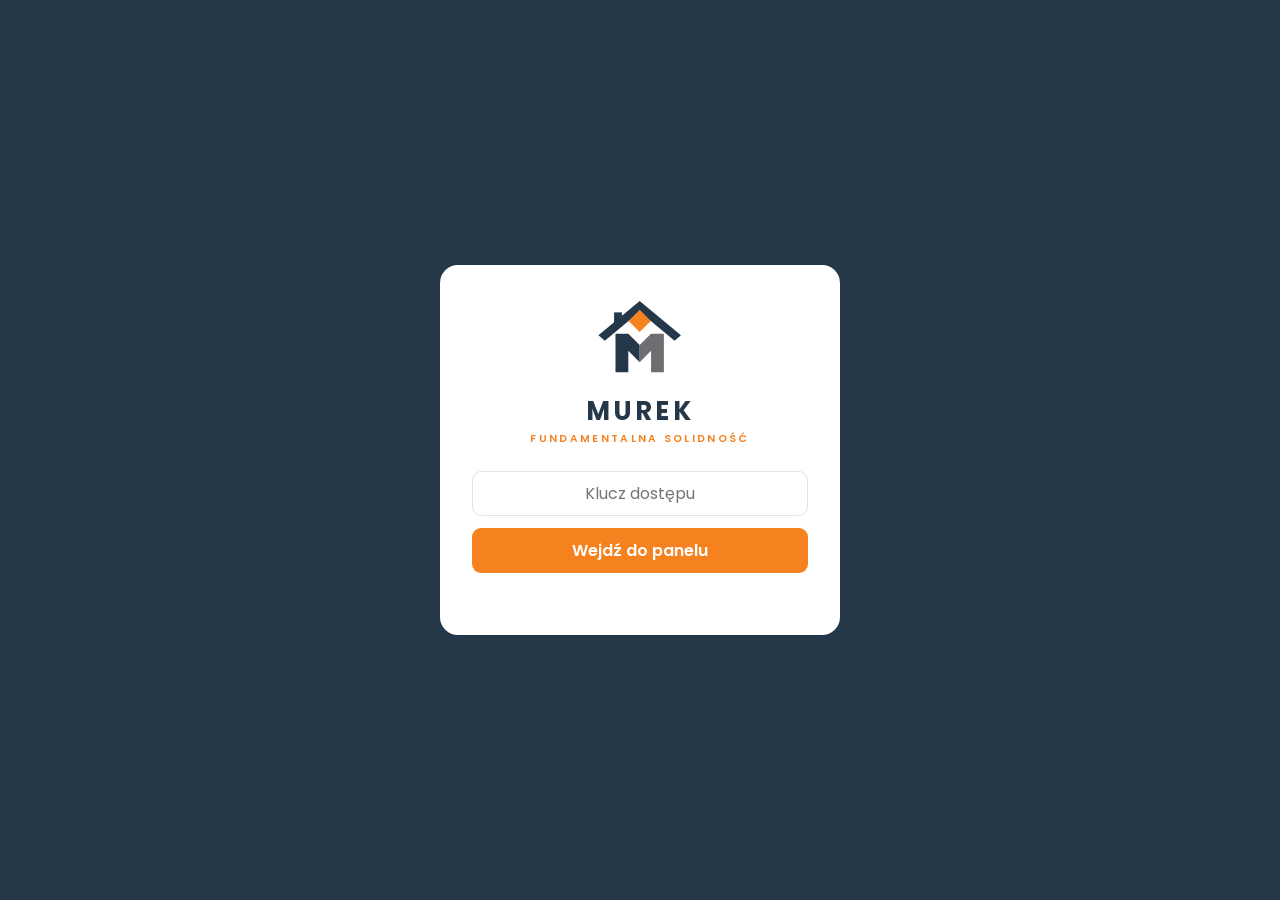
==== murek/index.html @ 8b6d5119 "MUREK: frontend na Cloudflare Pages, funkcja Supabase jako czyste API Domena *.supabase.co wymusza c" ====
<!doctype html>
<html lang="pl">
<head>
<meta charset="utf-8">
<meta name="viewport" content="width=device-width, initial-scale=1">
<meta name="robots" content="noindex">
<title>MUREK — koszty budowy</title>
<link rel="preconnect" href="https://fonts.googleapis.com">
<link rel="preconnect" href="https://fonts.gstatic.com" crossorigin>
<link href="https://fonts.googleapis.com/css2?family=Poppins:wght@400;500;600;700&display=swap" rel="stylesheet">
<style>
:root{
  --navy:#25384a; --navy2:#31495f; --orange:#f5821f; --orange-d:#d96d10;
  --gray:#6d6e71; --bg:#eff3f6; --card:#ffffff; --line:#dde5ec;
  --text:#1e2c39; --muted:#64748b; --green:#1d8a56; --red:#c0392b;
}
*{box-sizing:border-box;margin:0;padding:0}
body{
  font-family:'Poppins','Segoe UI',system-ui,-apple-system,sans-serif;
  background:var(--bg); color:var(--text); min-height:100vh;
}
header.top{
  background:var(--navy); color:#fff; padding:14px 20px;
  display:flex; align-items:center; gap:16px; flex-wrap:wrap;
}
.brand{display:flex; align-items:center; gap:12px}
.brand .logo{height:46px; width:auto; --navy:#fff; --gray:#b9c4cd; --orange:#f5821f}
.brand-t{display:flex; flex-direction:column; line-height:1.15}
.brand-t strong{font-size:1.35rem; letter-spacing:.14em}
.brand-t span{font-size:.6rem; letter-spacing:.22em; color:var(--orange); font-weight:600}
.top-actions{margin-left:auto; display:flex; gap:8px; align-items:center; flex-wrap:wrap}
main{max-width:1100px; margin:0 auto; padding:20px 16px 60px}
.cards{display:grid; grid-template-columns:repeat(auto-fit,minmax(230px,1fr)); gap:14px; margin-bottom:22px}
.card{
  background:var(--card); border:1px solid var(--line); border-radius:14px;
  padding:16px 18px; box-shadow:0 1px 3px rgba(30,44,57,.06);
}
.card h3{font-size:.72rem; text-transform:uppercase; letter-spacing:.1em; color:var(--muted); font-weight:600; margin-bottom:6px}
.card .big{font-size:1.55rem; font-weight:700; color:var(--navy)}
.card .sub{font-size:.78rem; color:var(--muted); margin-top:4px}
.card.accent{border-top:4px solid var(--orange)}
.card.balance-pos .big{color:var(--green)}
.card.balance-neg .big{color:var(--red)}
section.panel{
  background:var(--card); border:1px solid var(--line); border-radius:14px;
  padding:18px; margin-bottom:22px; box-shadow:0 1px 3px rgba(30,44,57,.06);
}
.panel-head{display:flex; align-items:center; gap:10px; margin-bottom:14px; flex-wrap:wrap}
.panel-head h2{font-size:1.05rem; color:var(--navy)}
.panel-head .spacer{flex:1}
form.row{display:flex; gap:10px; flex-wrap:wrap; align-items:flex-end; margin-bottom:14px}
.field{display:flex; flex-direction:column; gap:4px}
.field label{font-size:.7rem; text-transform:uppercase; letter-spacing:.08em; color:var(--muted); font-weight:600}
input,select{
  font:inherit; padding:9px 11px; border:1px solid var(--line); border-radius:9px;
  background:#fff; color:var(--text); min-width:0;
}
input:focus,select:focus{outline:2px solid var(--orange); outline-offset:0; border-color:var(--orange)}
button{
  font:inherit; font-weight:600; border:none; border-radius:9px; cursor:pointer;
  padding:10px 16px; background:var(--orange); color:#fff;
}
button:hover{background:var(--orange-d)}
button.ghost{background:transparent; color:#fff; border:1px solid rgba(255,255,255,.35); font-weight:500}
button.ghost:hover{background:rgba(255,255,255,.12)}
button.soft{background:#eef2f6; color:var(--navy)}
button.soft:hover{background:#e2e9ef}
button.danger{background:transparent; color:var(--red); padding:4px 8px; font-size:1rem}
button.danger:hover{background:#fdecea}
button.icon{background:transparent; color:var(--navy2); padding:4px 8px; font-size:1rem}
button.icon:hover{background:#eef2f6}
td.acts{white-space:nowrap; text-align:right}
.table-wrap{overflow-x:auto}
table{width:100%; border-collapse:collapse; font-size:.88rem}
th{
  text-align:left; font-size:.68rem; text-transform:uppercase; letter-spacing:.08em;
  color:var(--muted); padding:8px 10px; border-bottom:2px solid var(--line); white-space:nowrap;
}
td{padding:9px 10px; border-bottom:1px solid var(--line); vertical-align:top}
td.num,th.num{text-align:right; white-space:nowrap; font-variant-numeric:tabular-nums}
tr.sum td{font-weight:700; color:var(--navy); border-top:2px solid var(--navy); border-bottom:none; background:#f6f8fa}
.pill{display:inline-block; font-size:.7rem; font-weight:600; padding:2px 9px; border-radius:99px; background:#eef2f6; color:var(--navy2); white-space:nowrap}
.muted{color:var(--muted)}
.empty{padding:18px; text-align:center; color:var(--muted); font-size:.9rem}
.preview{font-size:.78rem; color:var(--muted); width:100%}
.preview b{color:var(--navy)}
dialog{
  border:none; border-radius:14px; padding:22px; max-width:440px; width:92vw;
  box-shadow:0 10px 40px rgba(0,0,0,.25);
}
dialog::backdrop{background:rgba(30,44,57,.5)}
dialog h3{color:var(--navy); margin-bottom:14px}
dialog .field{margin-bottom:12px}
dialog input{width:100%}
dialog .actions{display:flex; gap:8px; justify-content:flex-end; margin-top:16px}
.linkbox{
  background:#f6f8fa; border:1px dashed var(--line); border-radius:9px;
  padding:10px; font-size:.78rem; word-break:break-all; margin-bottom:10px;
}
.login-wrap{min-height:100vh; display:flex; align-items:center; justify-content:center; background:var(--navy); padding:16px}
.login-card{background:#fff; border-radius:18px; padding:36px 32px; max-width:400px; width:100%; text-align:center}
.login-card .logo{height:74px; margin-bottom:10px}
.login-card h1{color:var(--navy); letter-spacing:.14em; font-size:1.6rem}
.login-card .tag{color:var(--orange); font-size:.66rem; letter-spacing:.22em; font-weight:600; margin-bottom:24px}
.login-card input{width:100%; margin-bottom:12px; text-align:center}
.login-card button{width:100%}
.err{color:var(--red); font-size:.82rem; margin-top:10px; min-height:1.2em}
footer.foot{
  text-align:center; color:var(--muted); font-size:.75rem; padding:24px 16px;
}
footer.foot b{color:var(--navy); letter-spacing:.1em}
.sitebar{display:flex; align-items:center; gap:12px; margin-bottom:16px; flex-wrap:wrap}
.sitebar h2{font-size:1.15rem; color:var(--navy)}
.sitebar .muted{font-size:.85rem}
.status-pill{font-size:.72rem; font-weight:600; padding:3px 12px; border-radius:99px; white-space:nowrap}
.st-active{background:#fdeedd; color:#b35c0a}
.st-done{background:#e2f4ea; color:#1d8a56}
.st-archived{background:#e8ecf0; color:#64748b}
@media print{
  header.top{background:#fff; color:var(--navy)}
  .brand .logo{--navy:#25384a; --gray:#6d6e71}
  .brand-t strong{color:var(--navy)}
  button,.top-actions select{display:none !important}
  body{background:#fff}
  .card,section.panel{box-shadow:none}
}
@media (max-width:640px){
  form.row .field{flex:1 1 45%}
  form.row button{flex:1 1 100%}
  .brand-t strong{font-size:1.1rem}
}
</style>
</head>
<body>

<div id="loginView" class="login-wrap">
  <div class="login-card">
    <svg class="logo" style="--navy:#25384a;--gray:#6d6e71;--orange:#f5821f" viewBox="0 0 120 104" aria-hidden="true">
      <rect x="24" y="16" width="11" height="20" fill="var(--navy)"/>
      <path d="M60 0 L118 48 L109 56 L60 15 L11 56 L2 48 Z" fill="var(--navy)"/>
      <rect x="49" y="17" width="22" height="22" transform="rotate(45 60 28)" fill="var(--orange)"/>
      <path d="M26 46 H44 L60 62 V86 L44 70 V100 H26 Z" fill="var(--navy)"/>
      <path d="M94 46 H76 L60 62 V86 L76 70 V100 H94 Z" fill="var(--gray)"/>
    </svg>
    <h1>MUREK</h1>
    <div class="tag">FUNDAMENTALNA SOLIDNOŚĆ</div>
    <input id="keyInput" type="password" placeholder="Klucz dostępu" autocomplete="current-password">
    <button id="loginBtn">Wejdź do panelu</button>
    <div id="loginErr" class="err"></div>
  </div>
</div>

<div id="appView" style="display:none">
  <header class="top">
    <div class="brand">
      <svg class="logo" viewBox="0 0 120 104" aria-hidden="true">
        <rect x="24" y="16" width="11" height="20" fill="var(--navy)"/>
        <path d="M60 0 L118 48 L109 56 L60 15 L11 56 L2 48 Z" fill="var(--navy)"/>
        <rect x="49" y="17" width="22" height="22" transform="rotate(45 60 28)" fill="var(--orange)"/>
        <path d="M26 46 H44 L60 62 V86 L44 70 V100 H26 Z" fill="var(--navy)"/>
        <path d="M94 46 H76 L60 62 V86 L76 70 V100 H94 Z" fill="var(--gray)"/>
      </svg>
      <div class="brand-t">
        <strong>MUREK</strong>
        <span>FUNDAMENTALNA SOLIDNOŚĆ</span>
      </div>
    </div>
    <div class="top-actions">
      <select id="siteSelect" title="Wybierz budowę"></select>
      <button class="ghost" id="newSiteBtn">+ Nowa budowa</button>
      <button class="ghost" id="shareBtn">Link dla klienta</button>
      <button class="ghost" id="pdfBtn">Eksport PDF</button>
      <button class="ghost" id="siteCfgBtn">Ustawienia</button>
      <button class="ghost" id="logoutBtn">Wyloguj</button>
    </div>
  </header>

  <main>
    <div class="sitebar">
      <h2 id="siteNameLbl"></h2>
      <span id="statusPill" class="status-pill"></span>
      <span id="siteClientLbl" class="muted"></span>
    </div>
    <div class="cards">
      <div class="card accent">
        <h3>Suma zaliczek</h3>
        <div class="big" id="cAdv">—</div>
        <div class="sub" id="cAdvSub"></div>
      </div>
      <div class="card">
        <h3>Wydatki brutto</h3>
        <div class="big" id="cGross">—</div>
        <div class="sub" id="cGrossSub"></div>
      </div>
      <div class="card" id="cBalCard">
        <h3>Saldo (zaliczki − wydatki)</h3>
        <div class="big" id="cBal">—</div>
        <div class="sub" id="cBalSub"></div>
      </div>
    </div>

    <section class="panel">
      <div class="panel-head">
        <h2>Zaliczki od klienta</h2>
        <div class="spacer"></div>
        <button class="soft" id="csvAdvBtn">Eksport CSV</button>
      </div>
      <form class="row" id="advForm">
        <div class="field"><label>Data</label><input type="date" id="advDate"></div>
        <div class="field" style="flex:1;min-width:170px"><label>Od kogo / notatka</label><input type="text" id="advNote" placeholder="np. zaliczka gotówką"></div>
        <div class="field"><label>Kwota (zł)</label><input type="text" id="advAmount" inputmode="decimal" placeholder="0,00" required></div>
        <button type="submit">+ Dodaj zaliczkę</button>
      </form>
      <div class="table-wrap"><table id="advTable"></table></div>
    </section>

    <section class="panel">
      <div class="panel-head">
        <h2>Wydatki</h2>
        <div class="spacer"></div>
        <button class="soft" id="csvExpBtn">Eksport CSV</button>
      </div>
      <form class="row" id="expForm">
        <div class="field"><label>Data</label><input type="date" id="expDate"></div>
        <div class="field" style="flex:2;min-width:190px"><label>Opis (na co)</label><input type="text" id="expDesc" placeholder="np. cement 25 worków" required></div>
        <div class="field"><label>Kategoria</label>
          <select id="expCat">
            <option>Materiały</option><option>Robocizna</option><option>Sprzęt</option>
            <option>Transport</option><option>Opłaty</option><option>Inne</option>
          </select>
        </div>
        <div class="field"><label>VAT</label>
          <select id="expVat"><option value="23">23%</option><option value="8">8%</option><option value="0">0%</option></select>
        </div>
        <div class="field"><label>Kwota brutto (zł)</label><input type="text" id="expGross" inputmode="decimal" placeholder="0,00" required></div>
        <button type="submit">+ Dodaj wydatek</button>
        <div class="preview" id="expPreview"></div>
      </form>
      <div class="table-wrap"><table id="expTable"></table></div>
    </section>
  </main>

  <footer class="foot"><b>MUREK</b> — Fundamentalna solidność</footer>
</div>

<dialog id="siteDialog">
  <h3>Nowa budowa</h3>
  <div class="field"><label>Nazwa budowy</label><input type="text" id="siteName" placeholder="np. Dom — ul. Polna 5"></div>
  <div class="field"><label>Klient (opcjonalnie)</label><input type="text" id="siteClient" placeholder="np. Jan Kowalski"></div>
  <div class="actions">
    <button class="soft" id="siteCancel">Anuluj</button>
    <button id="siteSave">Zapisz</button>
  </div>
</dialog>

<dialog id="cfgDialog">
  <h3>Ustawienia budowy</h3>
  <div class="field"><label>Nazwa budowy</label><input type="text" id="cfgName"></div>
  <div class="field"><label>Klient</label><input type="text" id="cfgClient"></div>
  <div class="field"><label>Status</label>
    <select id="cfgStatus" style="width:100%">
      <option value="active">W trakcie</option>
      <option value="done">Zakończona</option>
      <option value="archived">Archiwum</option>
    </select>
  </div>
  <div class="actions" style="justify-content:space-between">
    <button class="soft" style="color:var(--red)" id="cfgDelete">Usuń budowę</button>
    <span>
      <button class="soft" id="cfgCancel">Anuluj</button>
      <button id="cfgSave">Zapisz</button>
    </span>
  </div>
</dialog>

<dialog id="expEditDialog">
  <h3>Edytuj wydatek</h3>
  <div class="field"><label>Data</label><input type="date" id="expEditDate"></div>
  <div class="field"><label>Opis (na co)</label><input type="text" id="expEditDesc"></div>
  <div class="field"><label>Kategoria</label>
    <select id="expEditCat" style="width:100%">
      <option>Materiały</option><option>Robocizna</option><option>Sprzęt</option>
      <option>Transport</option><option>Opłaty</option><option>Inne</option>
    </select>
  </div>
  <div class="field"><label>VAT</label>
    <select id="expEditVat" style="width:100%"><option value="23">23%</option><option value="8">8%</option><option value="0">0%</option></select>
  </div>
  <div class="field"><label>Kwota brutto (zł)</label><input type="text" id="expEditGross" inputmode="decimal"></div>
  <div class="preview" id="expEditPreview"></div>
  <div class="actions">
    <button class="soft" id="expEditCancel">Anuluj</button>
    <button id="expEditSave">Zapisz zmiany</button>
  </div>
</dialog>

<dialog id="advEditDialog">
  <h3>Edytuj zaliczkę</h3>
  <div class="field"><label>Data</label><input type="date" id="advEditDate"></div>
  <div class="field"><label>Od kogo / notatka</label><input type="text" id="advEditNote"></div>
  <div class="field"><label>Kwota (zł)</label><input type="text" id="advEditAmount" inputmode="decimal"></div>
  <div class="actions">
    <button class="soft" id="advEditCancel">Anuluj</button>
    <button id="advEditSave">Zapisz zmiany</button>
  </div>
</dialog>

<dialog id="shareDialog">
  <h3>Panel klienta</h3>
  <p class="muted" style="font-size:.85rem;margin-bottom:10px">
    Wyślij ten link klientowi. Zobaczy tylko: sumę wpłaconych zaliczek,
    ile środków wykorzystano i na co. Bez możliwości edycji.
  </p>
  <div class="linkbox" id="shareLink"></div>
  <div class="actions">
    <button class="soft" id="shareClose">Zamknij</button>
    <button id="shareCopy">Kopiuj link</button>
  </div>
</dialog>

<script>
(function(){
  "use strict";
  window.addEventListener("error", function(ev){
    var el = document.getElementById("loginErr");
    if (el && !el.textContent) el.textContent = "Błąd aplikacji: " + (ev.message || "nieznany");
  });
  var API = "https://djwbznlykqcqpvybvrtq.supabase.co/functions/v1/murek";
  var KEYSTORE = "murekAdminKey";
  var state = { key: null, sites: [], site: null, expenses: [], advances: [] };
  var STATUS_LABELS = { active: "W trakcie", done: "Zakończona", archived: "Archiwum" };

  // localStorage potrafi rzucać wyjątkiem (tryb prywatny, blokada ciasteczek) —
  // wtedy klucz trzeba wpisywać przy każdej wizycie, ale strona ma działać.
  function storeGet(k){ try { return localStorage.getItem(k); } catch(e){ return null; } }
  function storeSet(k, v){ try { localStorage.setItem(k, v); } catch(e){} }
  function storeDel(k){ try { localStorage.removeItem(k); } catch(e){} }

  function $(id){ return document.getElementById(id); }
  function esc(s){
    return String(s == null ? "" : s)
      .replace(/&/g, "&amp;").replace(/</g, "&lt;").replace(/>/g, "&gt;")
      .replace(/"/g, "&quot;");
  }
  function pln(n){
    return Number(n || 0).toLocaleString("pl-PL",
      { minimumFractionDigits: 2, maximumFractionDigits: 2 }) + " zł";
  }
  function r2(n){ return Math.round(n * 100) / 100; }
  function split(gross, rate){
    var netto = r2(gross / (1 + rate / 100));
    return { netto: netto, vat: r2(gross - netto) };
  }
  function plDate(iso){
    if (!iso) return "";
    var p = iso.split("-");
    return p[2] + "." + p[1] + "." + p[0];
  }
  function todayIso(){
    var d = new Date();
    return d.getFullYear() + "-" + String(d.getMonth()+1).padStart(2,"0") + "-" + String(d.getDate()).padStart(2,"0");
  }
  function parseAmount(s){
    var n = Number(String(s).replace(/\s/g, "").replace(",", "."));
    return isFinite(n) && n > 0 ? r2(n) : null;
  }

  function api(path, opts){
    opts = opts || {};
    opts.headers = Object.assign({ "content-type": "application/json" }, opts.headers || {});
    if (state.key) opts.headers["x-admin-key"] = state.key;
    return fetch(API + path, opts).then(function(res){
      if (res.status === 401) { logout(); throw new Error("Brak autoryzacji"); }
      return res.json().then(function(data){
        if (!res.ok) throw new Error(data.error || "Błąd");
        return data;
      });
    });
  }

  // ---------- logowanie ----------
  function showLogin(){
    $("loginView").style.display = "flex";
    $("appView").style.display = "none";
  }
  function showApp(){
    $("loginView").style.display = "none";
    $("appView").style.display = "block";
  }
  function logout(){
    state.key = null;
    storeDel(KEYSTORE);
    showLogin();
  }
  $("logoutBtn").onclick = logout;

  function tryLogin(key){
    return fetch(API + "/api/login", {
      method: "POST",
      headers: { "content-type": "application/json" },
      body: JSON.stringify({ key: key })
    }).then(function(res){ return res.ok; });
  }

  $("loginBtn").onclick = function(){
    var key = $("keyInput").value.trim();
    if (!key) return;
    $("loginErr").textContent = "";
    tryLogin(key).then(function(ok){
      if (!ok) { $("loginErr").textContent = "Nieprawidłowy klucz dostępu."; return; }
      state.key = key;
      storeSet(KEYSTORE, key);
      showApp();
      load();
    }).catch(function(){ $("loginErr").textContent = "Błąd połączenia."; });
  };
  $("keyInput").addEventListener("keydown", function(e){
    if (e.key === "Enter") $("loginBtn").click();
  });

  // ---------- ładowanie danych ----------
  function load(siteId){
    var q = siteId ? "?site_id=" + encodeURIComponent(siteId) : "";
    return api("/api/state" + q).then(function(data){
      state.sites = data.sites; state.site = data.site;
      state.expenses = data.expenses; state.advances = data.advances;
      render();
    }).catch(function(e){ console.error(e); });
  }

  // ---------- renderowanie ----------
  function totals(){
    var adv = 0, gross = 0, netto = 0, vat = 0;
    state.advances.forEach(function(a){ adv = r2(adv + Number(a.amount)); });
    state.expenses.forEach(function(x){
      var g = Number(x.gross), s = split(g, Number(x.vat_rate));
      gross = r2(gross + g); netto = r2(netto + s.netto); vat = r2(vat + s.vat);
    });
    return { adv: adv, gross: gross, netto: netto, vat: vat, bal: r2(adv - gross) };
  }

  function siteOption(s){
    var label = esc(s.name) + (s.status === "done" ? " ✓" : "");
    return '<option value="' + s.id + '"' + (state.site && s.id === state.site.id ? " selected" : "") + ">"
      + label + "</option>";
  }

  function render(){
    var sel = $("siteSelect");
    var act = state.sites.filter(function(s){ return s.status !== "archived"; });
    var arch = state.sites.filter(function(s){ return s.status === "archived"; });
    var opts = act.map(siteOption).join("");
    if (arch.length) {
      opts += '<optgroup label="Archiwum">' + arch.map(siteOption).join("") + "</optgroup>";
    }
    sel.innerHTML = opts;

    if (state.site) {
      $("siteNameLbl").textContent = state.site.name;
      var st = state.site.status || "active";
      var pill = $("statusPill");
      pill.textContent = STATUS_LABELS[st] || st;
      pill.className = "status-pill st-" + st;
      $("siteClientLbl").textContent = state.site.client_name
        ? "Klient: " + state.site.client_name : "";
    }

    var t = totals();
    $("cAdv").textContent = pln(t.adv);
    $("cAdvSub").textContent = state.advances.length
      ? "wpłat: " + state.advances.length : "brak wpłat";
    $("cGross").textContent = pln(t.gross);
    $("cGrossSub").textContent = "netto: " + pln(t.netto) + "  •  VAT: " + pln(t.vat);
    $("cBal").textContent = pln(t.bal);
    var balCard = $("cBalCard");
    balCard.className = "card " + (t.bal >= 0 ? "balance-pos" : "balance-neg");
    $("cBalSub").textContent = t.bal >= 0
      ? "zostało z zaliczek" : "wydatki przekraczają zaliczki";

    renderAdvTable();
    renderExpTable();
    updatePreview();
  }

  function renderAdvTable(){
    var tbl = $("advTable");
    if (!state.advances.length) {
      tbl.innerHTML = '<tr><td class="empty">Brak zaliczek — dodaj pierwszą powyżej.</td></tr>';
      return;
    }
    var sum = 0;
    var rows = state.advances.map(function(a){
      sum = r2(sum + Number(a.amount));
      return "<tr>"
        + "<td>" + plDate(a.received_on) + "</td>"
        + "<td>" + (a.note ? esc(a.note) : '<span class="muted">—</span>') + "</td>"
        + '<td class="num">' + pln(a.amount) + "</td>"
        + '<td class="num">' + pln(sum) + "</td>"
        + '<td class="acts"><button class="icon" data-edit-adv="' + a.id + '" title="Edytuj">✎</button>'
        + '<button class="danger" data-del-adv="' + a.id + '" title="Usuń">✕</button></td>'
        + "</tr>";
    }).join("");
    tbl.innerHTML =
      "<thead><tr><th>Data</th><th>Notatka</th>"
      + '<th class="num">Kwota</th><th class="num">Narastająco</th><th></th></tr></thead>'
      + "<tbody>" + rows
      + '<tr class="sum"><td colspan="2">SUMA ZALICZEK</td>'
      + '<td class="num">' + pln(sum) + "</td><td></td><td></td></tr>"
      + "</tbody>";
  }

  function renderExpTable(){
    var tbl = $("expTable");
    if (!state.expenses.length) {
      tbl.innerHTML = '<tr><td class="empty">Brak wydatków — dodaj pierwszy powyżej.</td></tr>';
      return;
    }
    var sg = 0, sn = 0, sv = 0, run = 0;
    var rows = state.expenses.map(function(x){
      var g = Number(x.gross), s = split(g, Number(x.vat_rate));
      sg = r2(sg + g); sn = r2(sn + s.netto); sv = r2(sv + s.vat); run = sg;
      return "<tr>"
        + "<td>" + plDate(x.spent_on) + "</td>"
        + "<td>" + esc(x.description) + "</td>"
        + '<td><span class="pill">' + esc(x.category) + "</span></td>"
        + '<td class="num">' + pln(s.netto) + "</td>"
        + '<td class="num">' + pln(s.vat) + ' <span class="muted">(' + Number(x.vat_rate) + '%)</span></td>'
        + '<td class="num"><b>' + pln(g) + "</b></td>"
        + '<td class="num muted">' + pln(run) + "</td>"
        + '<td class="acts"><button class="icon" data-edit-exp="' + x.id + '" title="Edytuj">✎</button>'
        + '<button class="danger" data-del-exp="' + x.id + '" title="Usuń">✕</button></td>'
        + "</tr>";
    }).join("");
    tbl.innerHTML =
      "<thead><tr><th>Data</th><th>Opis</th><th>Kategoria</th>"
      + '<th class="num">Netto</th><th class="num">VAT</th><th class="num">Brutto</th>'
      + '<th class="num">Narastająco</th><th></th></tr></thead>'
      + "<tbody>" + rows
      + '<tr class="sum"><td colspan="3">RAZEM</td>'
      + '<td class="num">' + pln(sn) + "</td>"
      + '<td class="num">' + pln(sv) + "</td>"
      + '<td class="num">' + pln(sg) + "</td>"
      + "<td></td><td></td></tr>"
      + "</tbody>";
  }

  document.addEventListener("click", function(e){
    var b = e.target.closest ? e.target.closest("button") : null;
    if (!b) return;
    var edExp = b.getAttribute("data-edit-exp");
    var edAdv = b.getAttribute("data-edit-adv");
    if (edExp) openExpEdit(edExp);
    if (edAdv) openAdvEdit(edAdv);
    var idExp = b.getAttribute("data-del-exp");
    var idAdv = b.getAttribute("data-del-adv");
    if (idExp && confirm("Usunąć ten wydatek?")) {
      api("/api/expenses?id=" + idExp, { method: "DELETE" })
        .then(function(){ load(state.site.id); });
    }
    if (idAdv && confirm("Usunąć tę zaliczkę?")) {
      api("/api/advances?id=" + idAdv, { method: "DELETE" })
        .then(function(){ load(state.site.id); });
    }
  });

  // ---------- formularze ----------
  function updatePreview(){
    var g = parseAmount($("expGross").value);
    var rate = Number($("expVat").value);
    var el = $("expPreview");
    if (!g) { el.innerHTML = ""; return; }
    var s = split(g, rate);
    el.innerHTML = "Rozbicie: netto <b>" + pln(s.netto) + "</b> + VAT " + rate + "% <b>"
      + pln(s.vat) + "</b> = brutto <b>" + pln(g) + "</b>";
  }
  $("expGross").addEventListener("input", updatePreview);
  $("expVat").addEventListener("change", updatePreview);

  $("expForm").addEventListener("submit", function(e){
    e.preventDefault();
    var g = parseAmount($("expGross").value);
    var desc = $("expDesc").value.trim();
    if (!g || !desc || !state.site) return;
    api("/api/expenses", { method: "POST", body: JSON.stringify({
      site_id: state.site.id,
      spent_on: $("expDate").value || todayIso(),
      description: desc,
      category: $("expCat").value,
      gross: g,
      vat_rate: Number($("expVat").value)
    })}).then(function(){
      $("expDesc").value = ""; $("expGross").value = "";
      load(state.site.id);
    }).catch(function(err){ alert(err.message); });
  });

  $("advForm").addEventListener("submit", function(e){
    e.preventDefault();
    var a = parseAmount($("advAmount").value);
    if (!a || !state.site) return;
    api("/api/advances", { method: "POST", body: JSON.stringify({
      site_id: state.site.id,
      received_on: $("advDate").value || todayIso(),
      note: $("advNote").value.trim(),
      amount: a
    })}).then(function(){
      $("advNote").value = ""; $("advAmount").value = "";
      load(state.site.id);
    }).catch(function(err){ alert(err.message); });
  });

  // ---------- edycja wpisów ----------
  function updateEditPreview(){
    var g = parseAmount($("expEditGross").value);
    var rate = Number($("expEditVat").value);
    var el = $("expEditPreview");
    if (!g) { el.innerHTML = ""; return; }
    var s = split(g, rate);
    el.innerHTML = "Rozbicie: netto <b>" + pln(s.netto) + "</b> + VAT " + rate + "% <b>"
      + pln(s.vat) + "</b> = brutto <b>" + pln(g) + "</b>";
  }
  $("expEditGross").addEventListener("input", updateEditPreview);
  $("expEditVat").addEventListener("change", updateEditPreview);

  function openExpEdit(id){
    var x = state.expenses.filter(function(e){ return e.id === id; })[0];
    if (!x) return;
    $("expEditDialog").setAttribute("data-id", id);
    $("expEditDate").value = x.spent_on;
    $("expEditDesc").value = x.description;
    $("expEditCat").value = x.category;
    $("expEditVat").value = String(Number(x.vat_rate));
    $("expEditGross").value = String(Number(x.gross)).replace(".", ",");
    updateEditPreview();
    $("expEditDialog").showModal();
  }
  $("expEditCancel").onclick = function(){ $("expEditDialog").close(); };
  $("expEditSave").onclick = function(){
    var g = parseAmount($("expEditGross").value);
    var desc = $("expEditDesc").value.trim();
    if (!g) { alert("Podaj prawidłową kwotę."); return; }
    if (!desc) { alert("Podaj opis wydatku."); return; }
    api("/api/expenses", { method: "PATCH", body: JSON.stringify({
      id: $("expEditDialog").getAttribute("data-id"),
      spent_on: $("expEditDate").value || todayIso(),
      description: desc,
      category: $("expEditCat").value,
      gross: g,
      vat_rate: Number($("expEditVat").value)
    })}).then(function(){
      $("expEditDialog").close();
      load(state.site.id);
    }).catch(function(err){ alert(err.message); });
  };

  function openAdvEdit(id){
    var a = state.advances.filter(function(e){ return e.id === id; })[0];
    if (!a) return;
    $("advEditDialog").setAttribute("data-id", id);
    $("advEditDate").value = a.received_on;
    $("advEditNote").value = a.note || "";
    $("advEditAmount").value = String(Number(a.amount)).replace(".", ",");
    $("advEditDialog").showModal();
  }
  $("advEditCancel").onclick = function(){ $("advEditDialog").close(); };
  $("advEditSave").onclick = function(){
    var a = parseAmount($("advEditAmount").value);
    if (!a) { alert("Podaj prawidłową kwotę."); return; }
    api("/api/advances", { method: "PATCH", body: JSON.stringify({
      id: $("advEditDialog").getAttribute("data-id"),
      received_on: $("advEditDate").value || todayIso(),
      note: $("advEditNote").value.trim(),
      amount: a
    })}).then(function(){
      $("advEditDialog").close();
      load(state.site.id);
    }).catch(function(err){ alert(err.message); });
  };

  // ---------- budowy ----------
  $("siteSelect").addEventListener("change", function(){ load(this.value); });

  $("newSiteBtn").onclick = function(){
    $("siteName").value = ""; $("siteClient").value = "";
    $("siteDialog").showModal();
  };
  $("siteCancel").onclick = function(){ $("siteDialog").close(); };
  $("siteSave").onclick = function(){
    var name = $("siteName").value.trim();
    if (!name) return;
    api("/api/sites", { method: "POST", body: JSON.stringify({
      name: name, client_name: $("siteClient").value.trim()
    })}).then(function(data){
      $("siteDialog").close();
      load(data.site.id);
    }).catch(function(err){ alert(err.message); });
  };

  $("siteCfgBtn").onclick = function(){
    if (!state.site) return;
    $("cfgName").value = state.site.name;
    $("cfgClient").value = state.site.client_name || "";
    $("cfgStatus").value = state.site.status || "active";
    $("cfgDialog").showModal();
  };
  $("cfgCancel").onclick = function(){ $("cfgDialog").close(); };
  $("cfgSave").onclick = function(){
    api("/api/sites", { method: "PATCH", body: JSON.stringify({
      id: state.site.id,
      name: $("cfgName").value.trim(),
      client_name: $("cfgClient").value.trim(),
      status: $("cfgStatus").value
    })}).then(function(){
      $("cfgDialog").close();
      load(state.site.id);
    }).catch(function(err){ alert(err.message); });
  };
  $("cfgDelete").onclick = function(){
    if (!confirm("Usunąć budowę „" + state.site.name + "” wraz ze wszystkimi wydatkami i zaliczkami? Tej operacji nie można cofnąć.")) return;
    api("/api/sites?id=" + state.site.id, { method: "DELETE" }).then(function(){
      $("cfgDialog").close();
      load();
    }).catch(function(err){ alert(err.message); });
  };

  // ---------- udostępnianie ----------
  function clientUrl(){
    return location.href.replace(/[^/]*(\?.*)?(#.*)?$/, "") + "klient.html?t=" + state.site.share_token;
  }
  $("shareBtn").onclick = function(){
    if (!state.site) return;
    $("shareLink").textContent = clientUrl();
    $("shareDialog").showModal();
  };
  $("shareClose").onclick = function(){ $("shareDialog").close(); };
  $("shareCopy").onclick = function(){
    navigator.clipboard.writeText(clientUrl()).then(function(){
      $("shareCopy").textContent = "Skopiowano ✓";
      setTimeout(function(){ $("shareCopy").textContent = "Kopiuj link"; }, 1600);
    });
  };

  // ---------- raport PDF ----------
  function printReport(){
    if (!state.site) return;
    var t = totals();
    var st = state.site.status || "active";

    var advRows = state.advances.length ? state.advances.map(function(a){
      return "<tr><td>" + plDate(a.received_on) + "</td><td>" + (a.note ? esc(a.note) : "—") + "</td>"
        + '<td class="num">' + pln(a.amount) + "</td></tr>";
    }).join("") + '<tr class="sum"><td colspan="2">SUMA ZALICZEK</td><td class="num">' + pln(t.adv) + "</td></tr>"
      : '<tr><td colspan="3">Brak wpisów.</td></tr>';

    var expRows = state.expenses.length ? state.expenses.map(function(x){
      var g = Number(x.gross), s = split(g, Number(x.vat_rate));
      return "<tr><td>" + plDate(x.spent_on) + "</td><td>" + esc(x.description) + "</td><td>" + esc(x.category) + "</td>"
        + '<td class="num">' + pln(s.netto) + "</td>"
        + '<td class="num">' + Number(x.vat_rate) + "%</td>"
        + '<td class="num">' + pln(s.vat) + "</td>"
        + '<td class="num"><b>' + pln(g) + "</b></td></tr>";
    }).join("") + '<tr class="sum"><td colspan="3">RAZEM</td>'
      + '<td class="num">' + pln(t.netto) + "</td><td></td>"
      + '<td class="num">' + pln(t.vat) + "</td>"
      + '<td class="num">' + pln(t.gross) + "</td></tr>"
      : '<tr><td colspan="7">Brak wpisów.</td></tr>';

    var css = "body{font-family:Arial,Helvetica,sans-serif;color:#1e2c39;margin:28px;font-size:13px}"
      + ".h{display:flex;justify-content:space-between;align-items:flex-start;border-bottom:3px solid #25384a;padding-bottom:14px;margin-bottom:16px}"
      + ".brand{display:flex;align-items:center;gap:12px}"
      + ".brand .logo{height:52px;width:auto;--navy:#25384a;--gray:#6d6e71;--orange:#f5821f}"
      + ".brand-t{display:flex;flex-direction:column;line-height:1.15}"
      + ".brand-t strong{font-size:1.3rem;letter-spacing:.14em;color:#25384a}"
      + ".brand-t span{font-size:.6rem;letter-spacing:.22em;color:#f5821f;font-weight:600}"
      + ".hr{text-align:right}"
      + ".hr h1{font-size:1.05rem;color:#25384a;margin:0 0 4px}"
      + ".hr div{font-size:.8rem;color:#41505e}"
      + ".boxes{display:flex;gap:10px;margin:0 0 18px}"
      + ".box{flex:1;border:1px solid #cfd8e0;border-radius:8px;padding:10px 12px;font-size:.72rem;color:#64748b}"
      + ".box b{display:block;font-size:1.05rem;color:#25384a;margin-top:2px}"
      + ".box span{display:block;font-size:.68rem;margin-top:2px}"
      + "h2{font-size:.9rem;color:#25384a;margin:16px 0 8px}"
      + "table{width:100%;border-collapse:collapse;font-size:.78rem}"
      + "th{background:#25384a;color:#fff;text-align:left;padding:6px 8px;font-size:.68rem;letter-spacing:.05em}"
      + "th.num,td.num{text-align:right;white-space:nowrap}"
      + "td{padding:6px 8px;border-bottom:1px solid #dde5ec;vertical-align:top}"
      + "tr.sum td{font-weight:700;border-top:2px solid #25384a;border-bottom:none}"
      + ".ft{margin-top:26px;text-align:center;font-size:.68rem;color:#64748b;letter-spacing:.08em}"
      + "@page{margin:12mm}";

    var html = '<!doctype html><html lang="pl"><head><meta charset="utf-8">'
      + "<title>Rozliczenie — " + esc(state.site.name) + "</title>"
      + "<style>" + css + "</style></head><body>"
      + '<div class="h">' + document.querySelector(".brand").outerHTML
      + '<div class="hr"><h1>Rozliczenie budowy</h1>'
      + "<div><b>" + esc(state.site.name) + "</b></div>"
      + (state.site.client_name ? "<div>Klient: " + esc(state.site.client_name) + "</div>" : "")
      + "<div>Status: " + (STATUS_LABELS[st] || st) + "</div>"
      + "<div>Wygenerowano: " + plDate(todayIso()) + "</div></div></div>"
      + '<div class="boxes">'
      + '<div class="box">SUMA ZALICZEK<b>' + pln(t.adv) + "</b></div>"
      + '<div class="box">WYDATKI BRUTTO<b>' + pln(t.gross) + "</b><span>netto " + pln(t.netto) + " • VAT " + pln(t.vat) + "</span></div>"
      + '<div class="box">SALDO<b>' + pln(t.bal) + "</b><span>" + (t.bal >= 0 ? "pozostało z zaliczek" : "do dopłaty") + "</span></div>"
      + "</div>"
      + "<h2>Zaliczki od klienta</h2>"
      + '<table><thead><tr><th>Data</th><th>Notatka</th><th class="num">Kwota</th></tr></thead><tbody>' + advRows + "</tbody></table>"
      + "<h2>Wydatki</h2>"
      + '<table><thead><tr><th>Data</th><th>Opis</th><th>Kategoria</th><th class="num">Netto</th><th class="num">VAT %</th><th class="num">Kwota VAT</th><th class="num">Brutto</th></tr></thead><tbody>' + expRows + "</tbody></table>"
      + '<div class="ft">MUREK — FUNDAMENTALNA SOLIDNOŚĆ</div>'
      + "<scr" + "ipt>window.onload=function(){setTimeout(function(){window.print();},300);};</scr" + "ipt>"
      + "</body></html>";

    var w = window.open("", "_blank");
    if (!w) { alert("Przeglądarka zablokowała okno raportu — zezwól na wyskakujące okna."); return; }
    w.document.write(html);
    w.document.close();
  }
  $("pdfBtn").onclick = printReport;

  // ---------- CSV ----------
  function downloadCsv(name, rows){
    var csv = "\uFEFF" + rows.map(function(r){
      return r.map(function(c){
        c = String(c == null ? "" : c);
        return /[;"\n]/.test(c) ? '"' + c.replace(/"/g, '""') + '"' : c;
      }).join(";");
    }).join("\r\n");
    var a = document.createElement("a");
    a.href = URL.createObjectURL(new Blob([csv], { type: "text/csv;charset=utf-8" }));
    a.download = name;
    a.click();
    URL.revokeObjectURL(a.href);
  }
  function csvNum(n){ return String(n).replace(".", ","); }

  $("csvExpBtn").onclick = function(){
    var rows = [["Data","Opis","Kategoria","Netto","VAT %","Kwota VAT","Brutto"]];
    var sg = 0, sn = 0, sv = 0;
    state.expenses.forEach(function(x){
      var g = Number(x.gross), s = split(g, Number(x.vat_rate));
      sg = r2(sg + g); sn = r2(sn + s.netto); sv = r2(sv + s.vat);
      rows.push([plDate(x.spent_on), x.description, x.category,
        csvNum(s.netto), csvNum(Number(x.vat_rate)), csvNum(s.vat), csvNum(g)]);
    });
    rows.push(["","RAZEM","", csvNum(sn), "", csvNum(sv), csvNum(sg)]);
    downloadCsv("wydatki-" + (state.site ? state.site.name : "budowa") + ".csv", rows);
  };
  $("csvAdvBtn").onclick = function(){
    var rows = [["Data","Notatka","Kwota"]];
    var sum = 0;
    state.advances.forEach(function(a){
      sum = r2(sum + Number(a.amount));
      rows.push([plDate(a.received_on), a.note || "", csvNum(Number(a.amount))]);
    });
    rows.push(["","SUMA", csvNum(sum)]);
    downloadCsv("zaliczki-" + (state.site ? state.site.name : "budowa") + ".csv", rows);
  };

  // ---------- start ----------
  $("advDate").value = todayIso();
  $("expDate").value = todayIso();
  var saved = storeGet(KEYSTORE);
  if (saved) {
    state.key = saved;
    showApp();
    load();
  } else {
    showLogin();
  }
})();
</script>
</body>
</html>
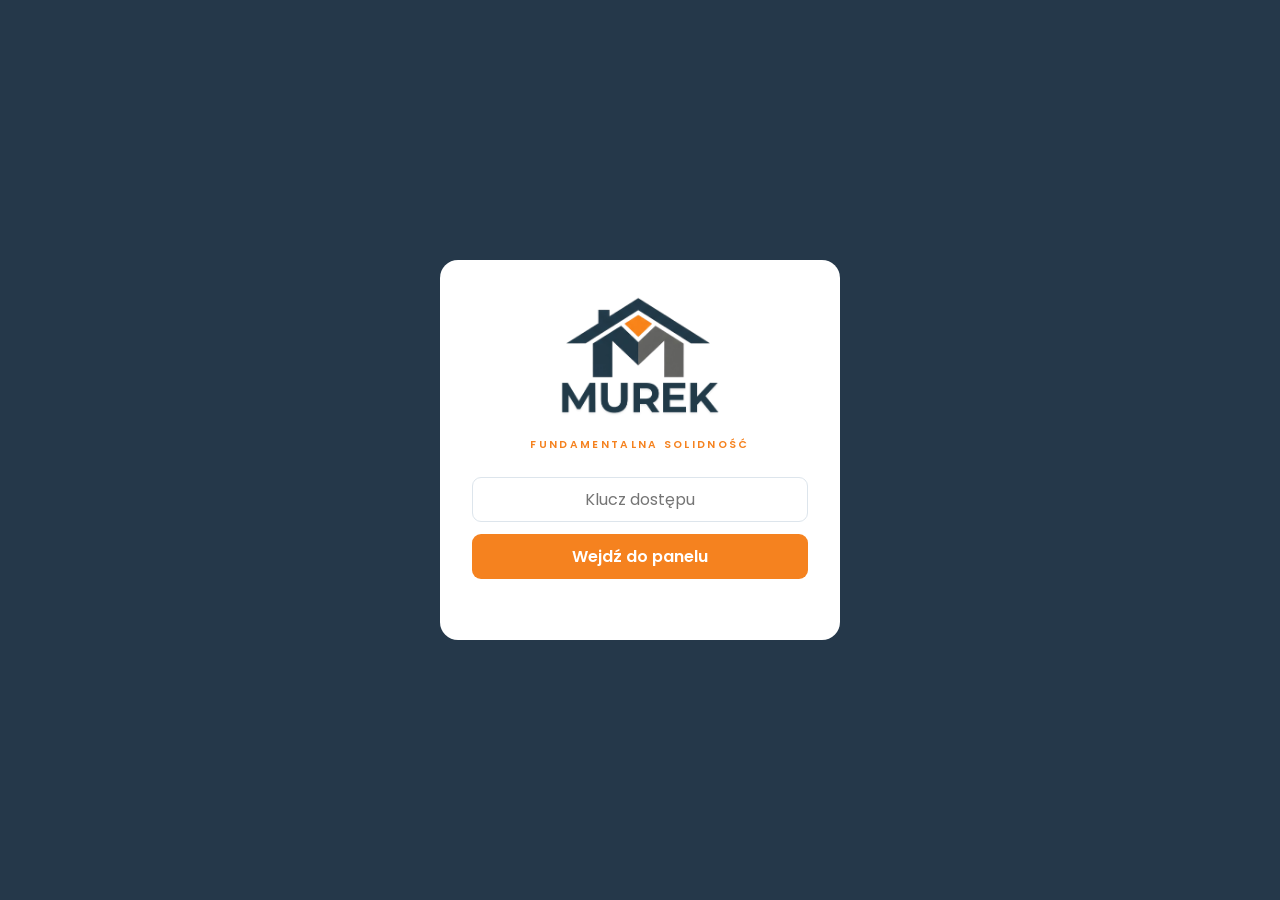
==== commit 8f96aab6: "Prawdziwe logo MUREK w panelach (sync z repo Murek-koszty) Co-Authored-By: Claude Fable 5 <noreply@a" ====
--- a/murek/index.html
+++ b/murek/index.html
@@ -24,7 +24,8 @@
   display:flex; align-items:center; gap:16px; flex-wrap:wrap;
 }
 .brand{display:flex; align-items:center; gap:12px}
-.brand .logo{height:46px; width:auto; --navy:#fff; --gray:#b9c4cd; --orange:#f5821f}
+.brand .logo{height:46px; width:auto}
+.brand .logo-dark{display:none}
 .brand-t{display:flex; flex-direction:column; line-height:1.15}
 .brand-t strong{font-size:1.35rem; letter-spacing:.14em}
 .brand-t span{font-size:.6rem; letter-spacing:.22em; color:var(--orange); font-weight:600}
@@ -99,7 +100,7 @@
 }
 .login-wrap{min-height:100vh; display:flex; align-items:center; justify-content:center; background:var(--navy); padding:16px}
 .login-card{background:#fff; border-radius:18px; padding:36px 32px; max-width:400px; width:100%; text-align:center}
-.login-card .logo{height:74px; margin-bottom:10px}
+.login-card .logo{height:120px; width:auto; margin-bottom:14px}
 .login-card h1{color:var(--navy); letter-spacing:.14em; font-size:1.6rem}
 .login-card .tag{color:var(--orange); font-size:.66rem; letter-spacing:.22em; font-weight:600; margin-bottom:24px}
 .login-card input{width:100%; margin-bottom:12px; text-align:center}
@@ -118,7 +119,8 @@
 .st-archived{background:#e8ecf0; color:#64748b}
 @media print{
   header.top{background:#fff; color:var(--navy)}
-  .brand .logo{--navy:#25384a; --gray:#6d6e71}
+  .brand .logo-light{display:none}
+  .brand .logo-dark{display:inline}
   .brand-t strong{color:var(--navy)}
   button,.top-actions select{display:none !important}
   body{background:#fff}
@@ -135,14 +137,7 @@
 
 <div id="loginView" class="login-wrap">
   <div class="login-card">
-    <svg class="logo" style="--navy:#25384a;--gray:#6d6e71;--orange:#f5821f" viewBox="0 0 120 104" aria-hidden="true">
-      <rect x="24" y="16" width="11" height="20" fill="var(--navy)"/>
-      <path d="M60 0 L118 48 L109 56 L60 15 L11 56 L2 48 Z" fill="var(--navy)"/>
-      <rect x="49" y="17" width="22" height="22" transform="rotate(45 60 28)" fill="var(--orange)"/>
-      <path d="M26 46 H44 L60 62 V86 L44 70 V100 H26 Z" fill="var(--navy)"/>
-      <path d="M94 46 H76 L60 62 V86 L76 70 V100 H94 Z" fill="var(--gray)"/>
-    </svg>
-    <h1>MUREK</h1>
+    <img class="logo" src="logo-pelne.png" alt="MUREK">
     <div class="tag">FUNDAMENTALNA SOLIDNOŚĆ</div>
     <input id="keyInput" type="password" placeholder="Klucz dostępu" autocomplete="current-password">
     <button id="loginBtn">Wejdź do panelu</button>
@@ -153,13 +148,8 @@
 <div id="appView" style="display:none">
   <header class="top">
     <div class="brand">
-      <svg class="logo" viewBox="0 0 120 104" aria-hidden="true">
-        <rect x="24" y="16" width="11" height="20" fill="var(--navy)"/>
-        <path d="M60 0 L118 48 L109 56 L60 15 L11 56 L2 48 Z" fill="var(--navy)"/>
-        <rect x="49" y="17" width="22" height="22" transform="rotate(45 60 28)" fill="var(--orange)"/>
-        <path d="M26 46 H44 L60 62 V86 L44 70 V100 H26 Z" fill="var(--navy)"/>
-        <path d="M94 46 H76 L60 62 V86 L76 70 V100 H94 Z" fill="var(--gray)"/>
-      </svg>
+      <img class="logo logo-light" src="logo-biale.png" alt="">
+      <img class="logo logo-dark" src="logo.png" alt="">
       <div class="brand-t">
         <strong>MUREK</strong>
         <span>FUNDAMENTALNA SOLIDNOŚĆ</span>
@@ -768,7 +758,7 @@
     var css = "body{font-family:Arial,Helvetica,sans-serif;color:#1e2c39;margin:28px;font-size:13px}"
       + ".h{display:flex;justify-content:space-between;align-items:flex-start;border-bottom:3px solid #25384a;padding-bottom:14px;margin-bottom:16px}"
       + ".brand{display:flex;align-items:center;gap:12px}"
-      + ".brand .logo{height:52px;width:auto;--navy:#25384a;--gray:#6d6e71;--orange:#f5821f}"
+      + ".brand .logo{height:52px;width:auto}"
       + ".brand-t{display:flex;flex-direction:column;line-height:1.15}"
       + ".brand-t strong{font-size:1.3rem;letter-spacing:.14em;color:#25384a}"
       + ".brand-t span{font-size:.6rem;letter-spacing:.22em;color:#f5821f;font-weight:600}"
@@ -791,7 +781,8 @@
     var html = '<!doctype html><html lang="pl"><head><meta charset="utf-8">'
       + "<title>Rozliczenie — " + esc(state.site.name) + "</title>"
       + "<style>" + css + "</style></head><body>"
-      + '<div class="h">' + document.querySelector(".brand").outerHTML
+      + '<div class="h"><div class="brand"><img class="logo" src="' + new URL("logo.png", location.href).href + '" alt="MUREK">'
+      + '<div class="brand-t"><strong>MUREK</strong><span>FUNDAMENTALNA SOLIDNOŚĆ</span></div></div>'
       + '<div class="hr"><h1>Rozliczenie budowy</h1>'
       + "<div><b>" + esc(state.site.name) + "</b></div>"
       + (state.site.client_name ? "<div>Klient: " + esc(state.site.client_name) + "</div>" : "")
